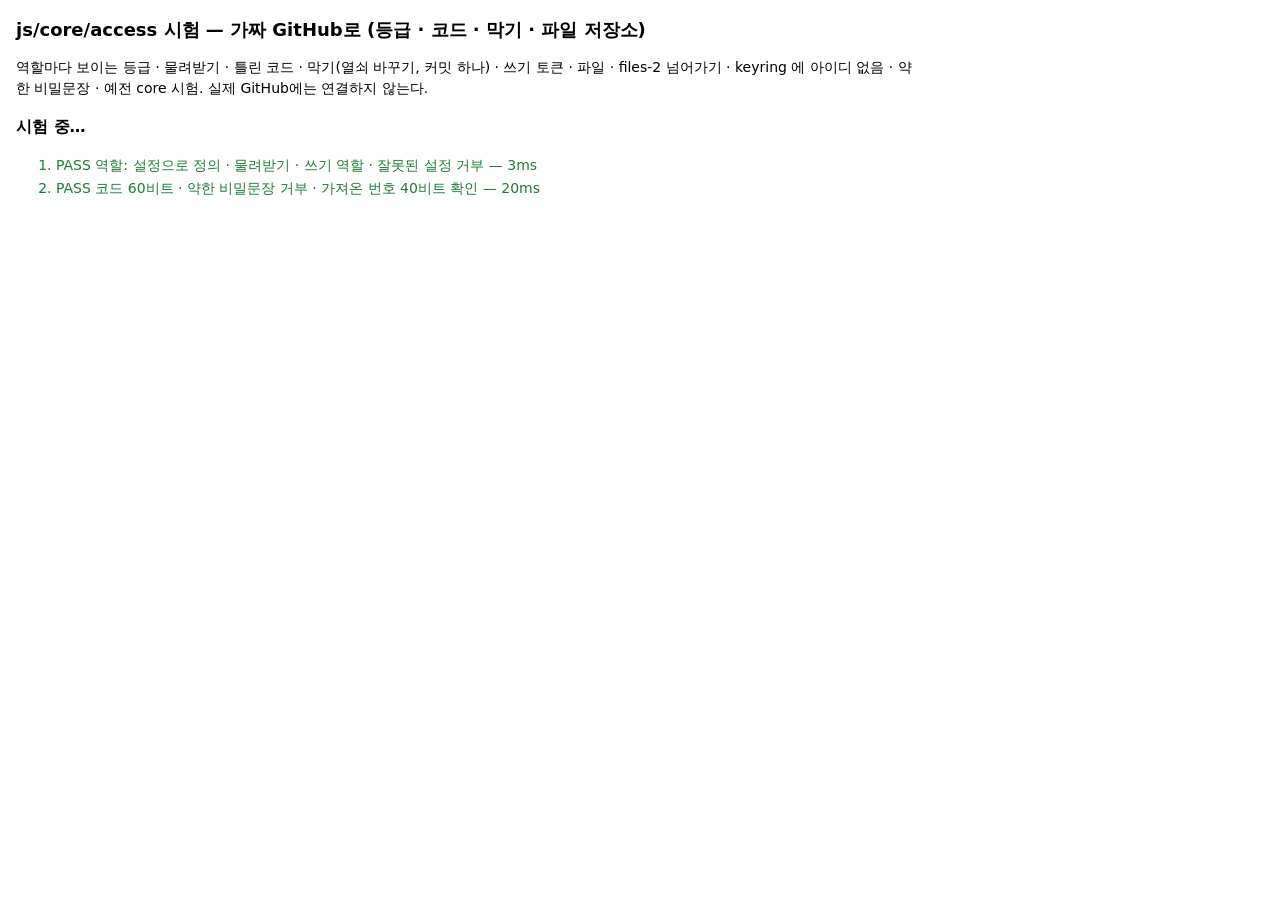
==== access-test.html @ 82d0f9c9 "OZ 보안 패치 사이트: 공개 기술공지 + 역할별 암호화(access.js) + 패치 확인 - 첫 화면은 공개 기술공지, 로그인 하나(아이디+코드)로 유지보수고객·컨설팅팀원·작성자" ====
<!doctype html>
<html lang="ko">
<head>
  <meta charset="utf-8">
  <meta name="viewport" content="width=device-width, initial-scale=1">
  <meta name="robots" content="noindex, nofollow">
  <title>access 시험</title>
  <style>
    :root { color-scheme: light dark; --ok: #1a7f37; --bad: #cf222e; }
    body { font: 14px/1.5 system-ui, sans-serif; margin: 16px; max-width: 900px; background: Canvas; color: CanvasText; }
    h1 { font-size: 18px; }
    li { margin: 2px 0; }
    .ok { color: var(--ok); }
    .bad { color: var(--bad); font-weight: 600; }
    pre { white-space: pre-wrap; font-size: 12px; opacity: .8; }
    #summary { font-size: 16px; font-weight: 700; }
    #ui { margin-top: 24px; }
    iframe { width: 100%; height: 160px; border: 1px solid #8884; }
  </style>
</head>
<body>
  <h1>js/core/access 시험 — 가짜 GitHub로 (등급 · 코드 · 막기 · 파일 저장소)</h1>
  <p>역할마다 보이는 등급 · 물려받기 · 틀린 코드 · 막기(열쇠 바꾸기, 커밋 하나) · 쓰기 토큰 · 파일 · files-2 넘어가기 · keyring 에 아이디 없음 · 약한 비밀문장 · 예전 core 시험. 실제 GitHub에는 연결하지 않는다.</p>
  <p id="summary">시험 중…</p>
  <ol id="out"></ol>
  <pre id="log"></pre>
  <div id="ui"></div>
<script type="module">
import * as C from './js/core/crypto.js';
import { createCore } from './js/core/core.js';
import { FakeGitHub } from './js/core/fake-backend.js';
import * as A from './js/core/access.js';
import * as UI from './js/core/access-ui.js';

const out = document.getElementById('out');
const results = [];
function report(name, ok, detail = '') {
  results.push({ name, ok, detail });
  const li = document.createElement('li');
  li.className = ok ? 'ok' : 'bad';
  li.textContent = `${ok ? 'PASS' : 'FAIL'} ${name}${detail ? ' — ' + detail : ''}`;
  out.append(li);
}
function assert(cond, msg) { if (!cond) throw new Error(msg); }
const eq = (a, b, msg) => assert(JSON.stringify(a) === JSON.stringify(b), `${msg}: ${JSON.stringify(a)} ≠ ${JSON.stringify(b)}`);
async function rejects(p, code, msg) {
  try { await (typeof p === 'function' ? p() : p); } catch (e) { assert(!code || e.code === code, `${msg}: 오류 코드 ${e.code} (기대 ${code}) ${e.message}`); return e; }
  throw new Error(`${msg}: 오류가 나야 하는데 안 났어요`);
}
async function test(name, fn) {
  const t0 = performance.now();
  try { await fn(); report(name, true, `${Math.round(performance.now() - t0)}ms`); }
  catch (e) { console.error(e); report(name, false, e.message || String(e)); }
}

// ---------- 가짜 GitHub: 비공개 데이터 저장소 + 공개 사이트 저장소 (+ 파일 저장소는 쓰기 토큰이 만든다) ----------
const RUN = Date.now().toString(36);
const dbs = [];
const gh = new FakeGitHub({ owner: 'jayangchild', tokens: ['core-tok', 'pub-tok', 'pub-tok-2'], creators: ['pub-tok', 'pub-tok-2'] });
const dataRepo = gh.repo('jayangchild-data', { isPublic: false });
const site = gh.repo('jayangchild.github.io', { isPublic: true });
site.files.set('index.html', { sha: 'sha0', bytes: C.utf8('<!doctype html>') });
site.addCommit('init', ['index.html']);

const ROLES = [
  { id: 'public' },
  { id: 'parent', inherits: ['public'] },
  { id: 'teacher', inherits: ['parent'] },
  { id: 'officer', inherits: ['teacher'], write: true, labels: ['부장', '부감', '총무', '회계', '서기'] },
  { id: 'admin', inherits: ['officer'], write: true },
];
const CFG = { site: 'jayangchild', title: '자양교회 유년부', owner: 'jayangchild', repo: 'jayangchild.github.io', siteUrl: 'https://jayangchild.github.io/', roles: ROLES, files: { limit: 40000 } };
const CORE_PW = 'jayang-yunyeon-2026';

function device(tag) {
  const kvName = `ax-test-${RUN}-${tag}`;
  dbs.push(kvName);
  return A.createAccess(CFG, { reader: gh.reader(CFG.repo), backendFor: (token, r) => gh.client(token, r.repo), kvName });
}
function coreDevice(tag) {
  const dbName = `ax-core-${RUN}-${tag}`;
  dbs.push(dbName);
  return createCore({ dbName, backend: token => dataRepo.client(token), autoSync: false, siteUrl: CFG.siteUrl, user: tag });
}
const siteText = p => (site.files.get(p) ? C.unutf8(site.files.get(p).bytes) : '');
const siteJSON = p => JSON.parse(siteText(p));
const titles = list => list.map(x => x.data?.title).filter(Boolean).sort();

let CA; let AX; let admin; let adminCode; let recoveryCode;
const P = {}; // 사람: { id, code, person }
const pub = {}; // 올린 항목 id

// ---------- 1. 역할 ----------
await test('역할: 설정으로 정의 · 물려받기 · 쓰기 역할 · 잘못된 설정 거부', async () => {
  const R = A.defineRoles(ROLES);
  eq(R.closure('parent'), ['public', 'parent'], '학부모');
  eq(R.closure('officer'), ['public', 'parent', 'teacher', 'officer'], '임원');
  eq(R.tiersOf('admin'), ['parent', 'teacher', 'officer', 'admin'], '관리자 열쇠');
  eq(R.tiersOf('public'), [], '공개는 열쇠 없음');
  eq([R.canWrite('teacher'), R.canWrite('officer'), R.canWrite('admin')], [false, true, true], '쓰기');
  eq([R.adminId, R.name('teacher'), R.display('officer', ['총무'])], ['admin', '선생님', '임원 (총무)'], '이름');
  const D = A.defineRoles([{ id: 'public' }, { id: 'a' }, { id: 'b' }, { id: 'c', inherits: ['a', 'b'] }, { id: 'admin', inherits: ['c'] }]);
  eq(D.closure('c'), ['public', 'a', 'b', 'c'], '여러 역할 물려받기');
  eq(D.lost('c', 'a'), ['b', 'c'], '역할을 낮추면 잃는 등급');
  await rejects(() => A.defineRoles([{ id: 'public' }, { id: 'a', inherits: ['b'] }, { id: 'b', inherits: ['a'] }, { id: 'admin' }]), 'bad-roles', '돌고 도는 역할');
  await rejects(() => A.defineRoles([{ id: 'public' }, { id: 'a', inherits: ['zz'] }, { id: 'admin' }]), 'bad-roles', '없는 역할');
  await rejects(() => A.defineRoles([{ id: 'a' }, { id: 'admin' }]), 'bad-roles', 'public 없음');
});

// ---------- 2. 코드 · 비밀문장 ----------
await test('코드 60비트 · 약한 비밀문장 거부 · 가져온 번호 40비트 확인', async () => {
  const codes = new Set();
  for (let i = 0; i < 500; i++) {
    const c = A.newAccessCode();
    assert(/^[A-HJ-NP-Z2-9]{4}-[A-HJ-NP-Z2-9]{4}-[A-HJ-NP-Z2-9]{4}$/.test(c), `코드 모양 ${c}`);
    codes.add(c);
  }
  eq(codes.size, 500, '겹치지 않음');
  assert(A.ACCESS_CODE_BITS >= 60, '60비트 이상');
  eq(A.normAccessCode(' k7qx m2pa-9trd '), 'K7QXM2PA9TRD', '코드 정리');
  for (const w of ['20150304', '2015-03-04', '1234567890', '010-1234-5678', 'aaaaaaaaaaaa', 'password12', 'abcdefghijk', '짧은비밀', 'qwer1234!!']) {
    await rejects(() => A.checkPassphrase(w), 'weak-passphrase', `약한 비밀문장 "${w}"`);
  }
  await rejects(() => A.checkPassphrase('kimcheolsu-2015', { identifier: 'kimcheolsu' }), 'weak-passphrase', '아이디가 들어간 것');
  assert(A.checkPassphrase('blue-river-sings-7'), '좋은 비밀문장');
  assert(A.checkPassphrase('우리 아이 웃음소리 2026'), '한글 비밀문장');
  assert(A.codeBits('123456') < A.MIN_CODE_BITS, '6자리 번호는 약함');
  assert(A.codeBits('48213958271049582') >= A.MIN_CODE_BITS, '17자리 번호는 충분');
  eq(await A.lookupId('s', '010-1111 2222'), await A.lookupId('s', '01011112222'), '아이디 정리 후 같은 자리');
});

// ---------- 3. 처음 설정 ----------
await test('설정: core 를 연 관리자가 setup → 관리자 코드 · 명단 복구 코드 · keyring · 등급 목록', async () => {
  CA = coreDevice('admin');
  await CA.setup('core-tok', CORE_PW);
  AX = device('admin');
  await rejects(() => AX.setup(coreDevice('locked'), { token: 'pub-tok', identifier: 'x' }), 'vault-locked', '닫힌 core');
  const r = await AX.setup(CA, { token: 'pub-tok', name: '이관리', identifier: 'yunyeon-admin' });
  admin = r.admin;
  adminCode = r.code;
  recoveryCode = r.recoveryCode;
  assert(/^[A-Z2-9-]{14}$/.test(adminCode), `관리자 코드 ${adminCode}`);
  eq([AX.me().role, AX.me().isAdmin, AX.me().canWrite], ['admin', true, true], '관리자로 들어와 있음');
  assert(site.files.has('keyring.json'), 'keyring.json');
  for (const t of ['parent', 'teacher', 'officer', 'admin']) eq(siteJSON(`access/${t}/index.json`).kv, 1, `${t} 목록 열쇠 판 1`);
  const vaultText = JSON.stringify([...CA.collection('accessPeople').list(), ...CA.collection('accessSys').list()]);
  assert(!vaultText.includes('이관리') && !vaultText.includes('yunyeon-admin') && !vaultText.includes('pub-tok'), '비공개 저장소 안에서도 명단은 관리자 열쇠로 한 번 더 잠김');
  await rejects(() => device('again').setup(CA, { token: 'pub-tok', identifier: 'x' }), 'already-setup', '두 번 설정 안 됨');
});

// ---------- 4. 사람 추가 · 등급마다 올리기 ----------
await test('사람 추가(코드 생성·안내문) · 등급마다 올리기 · 같은 아이디 거부', async () => {
  const add = async (key, o) => {
    const r = await admin.addPerson(o);
    P[key] = { id: r.person.id, code: r.code, ident: o.identifier, name: o.name };
    assert(r.invitation.includes(r.code) && r.invitation.includes(o.identifier) && r.invitation.includes('다른 사람에게 보내지'), '안내문');
    return r;
  };
  await add('p1', { name: '김학부모', identifier: '010-1111-2222', role: 'parent' });
  await add('p2', { name: '이학부모', identifier: 'lee-family-parent', role: 'parent' });
  await add('t1', { name: '박선생님', identifier: 'park-teacher-01', role: 'teacher' });
  const o1 = await add('o1', { name: '최총무님', identifier: 'choi-officer-01', role: 'officer', labels: ['총무'] });
  eq(o1.person.roleLabel, '임원 (총무)', '직분 표시');
  await add('o2', { name: '정서기님', identifier: 'jung-officer-02', role: 'officer', labels: ['서기'] });
  await rejects(() => admin.addPerson({ name: '또김', identifier: '01011112222', role: 'parent' }), 'duplicate', '같은 아이디');
  await rejects(() => admin.addPerson({ name: '약한번호', identifier: 'cust-1', role: 'parent', code: '123456' }), 'weak-code', '가져온 약한 번호');
  await rejects(() => admin.addPerson({ name: 'x', identifier: 'x1', role: 'officer', labels: ['목사'] }), 'bad-label', '없는 직분');
  eq((await admin.people()).length, 6, '명단 6명');
  pub.public = (await AX.publish({ tier: 'public', data: { title: '공개 소식' } })).id;
  pub.parent = (await AX.publish({ tier: 'parent', data: { title: '학부모 사진첩' } })).id;
  pub.teacher = (await AX.publish({ tier: 'teacher', data: { title: '선생님 명단' } })).id;
  pub.officer = (await AX.publish({ tier: 'officer', data: { title: '임원회의 자료' } })).id;
  pub.admin = (await AX.publish({ tier: 'admin', data: { title: '관리자 백업' } })).id;
  assert(siteText('access/public/index.json').includes('공개 소식'), '공개는 평문');
  for (const t of ['parent', 'teacher', 'officer', 'admin']) assert(!/사진첩|명단|임원회의|백업/.test(siteText(`access/${t}/index.json`)), `${t} 목록은 암호문`);
});

// ---------- 5. keyring ----------
await test('keyring.json 에 아이디·이름·역할·직분·토큰이 평문으로 없음', async () => {
  const ring = siteText('keyring.json');
  const words = [];
  for (const p of Object.values(P)) words.push(p.ident, A.normIdentifier(p.ident), p.name);
  words.push('yunyeon-admin', 'yunyeonadmin', '이관리', 'parent', 'teacher', 'officer', '총무', '서기', 'pub-tok', '"role"', '"name"');
  for (const w of words) assert(!ring.includes(w), `keyring 에 "${w}"`);
  const j = JSON.parse(ring);
  eq(Object.keys(j.slots).length, 6, '자리 6개');
  for (const [lid, s] of Object.entries(j.slots)) {
    assert(/^[0-9a-f]{64}$/.test(lid), '자리 이름은 해시');
    eq(Object.keys(s).sort(), ['at', 'b', 'i', 's', 't', 'w'], '자리 모양');
    eq(s.i, 600000, 'PBKDF2 60만 회');
  }
});

// ---------- 6. 역할마다 보이는 등급 ----------
const DEV = {};
await test('역할마다 정확히 자기 등급만 보임 (물려받기 포함)', async () => {
  const expect = {
    p1: { tiers: ['public', 'parent'], titles: ['공개 소식', '학부모 사진첩'] },
    t1: { tiers: ['public', 'parent', 'teacher'], titles: ['공개 소식', '선생님 명단', '학부모 사진첩'] },
    o1: { tiers: ['public', 'parent', 'teacher', 'officer'], titles: ['공개 소식', '선생님 명단', '임원회의 자료', '학부모 사진첩'] },
  };
  for (const [k, ex] of Object.entries(expect)) {
    DEV[k] = device(k);
    const r = await DEV[k].login(P[k].ident, P[k].code);
    eq(r.tiers, ex.tiers, `${k} 등급`);
    eq(Object.keys(r.bundle.keys), ex.tiers.filter(t => t !== 'public'), `${k} 꾸러미 열쇠`);
    eq(titles(await DEV[k].listAll()), ex.titles.slice().sort(), `${k} 보이는 글`);
    for (const t of ['parent', 'teacher', 'officer', 'admin'].filter(t => !ex.tiers.includes(t))) await rejects(() => DEV[k].list(t), 'no-access', `${k} 가 ${t}`);
  }
  eq(titles(await AX.listAll()), ['공개 소식', '관리자 백업', '선생님 명단', '임원회의 자료', '학부모 사진첩'], '관리자는 전부');
  const anon = device('anon');
  eq(titles(await anon.list('public')), ['공개 소식'], '로그인 없이 공개');
  await rejects(() => anon.list('parent'), 'locked', '로그인 없이 학부모');
  eq(DEV.p1.me().role, 'parent', '역할은 자리가 정함 (고르지 않음)');
});

await test('틀린 코드 · 없는 아이디 → 실패, 대소문자·띄어쓰기·- 는 상관없음', async () => {
  const d = device('wrong');
  await rejects(() => d.login(P.p1.ident, P.p2.code), 'bad-login', '남의 코드');
  await rejects(() => d.login(P.p1.ident, 'AAAA-BBBB-CCCC'), 'bad-login', '틀린 코드');
  await rejects(() => d.login('nobody-here', P.p1.code), 'bad-login', '없는 아이디');
  await rejects(() => d.login('', ''), 'bad-login', '빈칸');
  eq(d.me(), null, '들어가지 않음');
  const r = await d.login('010 1111 2222', P.p1.code.toLowerCase().replace(/-/g, ' '));
  eq(r.role, 'parent', '정리해서 맞음');
});

await test('쓰기 역할 꾸러미에만 토큰, 읽기 역할 꾸러미에는 절대 없음', async () => {
  eq([DEV.o1.me().bundle.token, DEV.o1.me().canWrite], ['pub-tok', true], '임원');
  eq(AX.me().bundle.token, 'pub-tok', '관리자');
  for (const k of ['p1', 't1']) {
    const b = DEV[k].me().bundle;
    assert(!('token' in b) && !JSON.stringify(b).includes('pub-tok') && !b.am && !b.vault, `${k} 꾸러미에 토큰·관리자 열쇠 없음`);
  }
  assert(!DEV.o1.me().bundle.am && !DEV.o1.me().bundle.vault, '임원 꾸러미에 관리자 열쇠·데이터 열쇠 없음');
  await rejects(() => DEV.p1.publish({ tier: 'parent', data: { title: 'x' } }), 'read-only', '학부모는 못 올림');
  await rejects(() => DEV.t1.unpublish(pub.parent, 'parent'), 'read-only', '선생님은 휴지통 못 씀');
});

await test('임원이 올리기 · 자기보다 높은 등급은 못 올림 · 휴지통/되살리기', async () => {
  const { id } = await DEV.o1.publish({ tier: 'teacher', data: { title: '달란트 표' } });
  pub.talent = id;
  assert(titles(await DEV.t1.list('teacher')).includes('달란트 표'), '선생님이 봄');
  assert(!titles(await DEV.p1.listAll()).includes('달란트 표'), '학부모는 못 봄');
  await rejects(() => DEV.o1.publish({ tier: 'admin', data: { title: 'x' } }), 'no-access', '임원이 관리자 등급');
  await DEV.o1.unpublish(id, 'teacher');
  assert(!titles(await DEV.t1.list('teacher')).includes('달란트 표'), '휴지통');
  eq(titles(await DEV.t1.list('teacher', { deleted: true })), ['달란트 표'], '휴지통에 있음');
  await DEV.o1.restore(id, 'teacher');
  assert(titles(await DEV.t1.list('teacher')).includes('달란트 표'), '되살림');
});

// ---------- 7. 파일 ----------
const rnd = n => { const u = new Uint8Array(n); for (let i = 0; i < n; i += 65536) crypto.getRandomValues(u.subarray(i, Math.min(n, i + 65536))); return u; };
const blobBytes = async b => new Uint8Array(await b.arrayBuffer());
const sameBytes = (a, b) => a.length === b.length && a.every((x, i) => x === b[i]);
let f1; let f1bytes; let f1sha;
await test('파일 왕복: 암호화해 공개 파일 저장소(-files-1)에, 다른 사람이 받아 풀기', async () => {
  f1bytes = rnd(30000);
  f1 = await DEV.o1.publishFile(new Blob([f1bytes], { type: 'application/octet-stream' }), { tier: 'parent', name: '수련회 사진.bin', data: { title: '수련회 사진' } });
  eq(f1.repo, 'jayangchild-files-1', '첫 파일 저장소');
  eq(gh.created, ['jayangchild-files-1'], '쓰기 토큰이 저장소를 만듦');
  const stored = gh.repo(f1.repo).files.get(f1.path);
  f1sha = stored.sha;
  eq(stored.bytes.length, 30000 + 28, '암호문 크기 (iv + tag)');
  assert(!sameBytes(stored.bytes.subarray(12, 76), f1bytes.subarray(0, 64)), '평문이 아님');
  const got = await DEV.p1.file(f1.id, 'parent');
  assert(sameBytes(await blobBytes(got), f1bytes), '학부모가 받은 내용이 같음');
  const it = (await DEV.t1.list('parent')).find(x => x.id === f1.id);
  eq([it.file.name, it.file.size, it.data.title], ['수련회 사진.bin', 30000, '수련회 사진'], '파일 정보는 암호화되어 있다가 풀림');
  assert(!siteText('access/parent/index.json').includes('수련회'), '목록에 파일 이름 평문 없음');
  // 공개 파일
  const pf = await AX.publishFile(new Blob([C.utf8('공개 안내문')], { type: 'text/plain' }), { tier: 'public', name: '안내.txt' });
  const anon = device('anon2');
  eq(C.unutf8(await blobBytes(await anon.file(pf.id, 'public'))), '공개 안내문', '공개 파일은 로그인 없이');
});

await test('파일 저장소가 한도를 넘으면 -files-2 를 만들어 이어서 올림', async () => {
  const b2 = rnd(30000);
  const f2 = await DEV.o1.publishFile(new Blob([b2]), { tier: 'teacher', name: '두번째.bin' });
  eq(f2.repo, 'jayangchild-files-2', '두 번째 저장소');
  eq(gh.created, ['jayangchild-files-1', 'jayangchild-files-2'], '만든 저장소');
  const man = siteJSON('access/files.json');
  eq(man.repos.map(r => r.name), ['jayangchild-files-1', 'jayangchild-files-2'], '파일 저장소 목록');
  assert(man.repos[0].bytes > 30000 && man.repos[1].bytes === 30028, `쓴 크기 ${JSON.stringify(man.repos)}`);
  assert(sameBytes(await blobBytes(await DEV.t1.file(f2.id, 'teacher')), b2), '두 번째 저장소 파일도 받음');
  assert(sameBytes(await blobBytes(await DEV.t1.file(f1.id, 'parent')), f1bytes), '첫 저장소 파일도 그대로');
});

// ---------- 8. 막기 ----------
await test('막기: 커밋 하나 · 막힌 사람의 예전 꾸러미로 새 글을 못 풂 · 남은 사람은 그대로 로그인', async () => {
  const p2 = device('p2');
  await p2.login(P.p2.ident, P.p2.code);
  const oldKey = p2.me().bundle.keys.parent;
  eq(oldKey.kv, 1, '막기 전 열쇠 판 1');
  const p2lid = p2.me().bundle.session.lid;
  const before = site.commitLog.length;
  const r = await admin.revoke(P.p2.id);
  eq(site.commitLog.length, before + 1, '공개 저장소 커밋 하나');
  const c = site.commitLog.at(-1);
  assert(c.paths.includes('keyring.json') && c.paths.includes('access/parent/index.json'), `한 커밋에 keyring + 목록: ${c.paths}`);
  eq([r.rotated, r.tokenExposed], [['parent'], false], '바뀐 등급');
  assert(!siteJSON('keyring.json').slots[p2lid], '자리 지워짐');
  eq((await admin.people()).find(p => p.id === P.p2.id).status, 'revoked', '명단에는 "막음"으로 남음');
  // 새 글
  const nid = (await AX.publish({ tier: 'parent', data: { title: '막은 뒤 새 소식' } })).id;
  const idx = siteJSON('access/parent/index.json');
  eq([idx.kv, idx.items[nid].kv, idx.items[pub.parent].kv], [2, 2, 2], '목록·새 글·예전 글 모두 새 열쇠(판 2)로');
  const K = await C.importDEK(C.unb64(oldKey.k));
  await rejects(() => C.decryptText(K, idx.items[nid].k, `item:parent:${nid}`), undefined, '예전 열쇠로 새 글의 항목 열쇠를 못 풂');
  await rejects(() => p2.list('parent'), 'revoked', '막힌 사람 기기: 새 꾸러미를 못 받음');
  eq(p2.me(), null, '막힌 기기는 로그아웃됨');
  await rejects(() => device('p2b').login(P.p2.ident, P.p2.code), 'bad-login', '예전 코드로 로그인 안 됨');
  // 남은 사람: 예전 코드로 새 기기에서 로그인 + 새 글 · 예전 파일
  for (const k of ['p1', 't1', 'o1']) {
    const d = device(`${k}-after`);
    await d.login(P[k].ident, P[k].code);
    eq(d.me().bundle.keys.parent.kv, 2, `${k} 새 열쇠`);
    assert(titles(await d.list('parent')).includes('막은 뒤 새 소식'), `${k} 새 글 봄`);
  }
  // 이미 들어와 있던 기기(예전 꾸러미)는 저절로 새 꾸러미를 받음
  assert(titles(await DEV.p1.list('parent')).includes('막은 뒤 새 소식'), '열려 있던 학부모 기기도 새 글 봄');
  assert(sameBytes(await blobBytes(await DEV.p1.file(f1.id, 'parent')), f1bytes), '예전 파일도 열림');
  eq(gh.repo(f1.repo).files.get(f1.path).sha, f1sha, '파일 암호문은 다시 올리지 않음 (항목 열쇠만 다시 감쌈)');
  // 예전 꾸러미를 가진 임원 기기가 올려도 예전 열쇠로 감싸지 않음
  const { id: oid } = await DEV.o1.publish({ tier: 'parent', data: { title: '임원이 올린 새 글' } });
  eq(siteJSON('access/parent/index.json').items[oid].kv, 2, '임원 기기가 새 꾸러미를 받아 새 열쇠로 올림');
});

await test('쓰기 역할을 막으면 토큰이 노출됐다고 알림 → 토큰 바꾸기 → 남은 쓰기 역할은 새 토큰', async () => {
  const r = await admin.revoke(P.o2.id);
  eq([r.tokenExposed, r.rotated], [true, ['parent', 'teacher', 'officer']], '토큰 노출 · 바뀐 등급');
  await admin.setToken('pub-tok-2');
  gh.tokens.delete('pub-tok'); // 예전 토큰을 GitHub 에서 지움
  await DEV.o1.refresh();
  eq(DEV.o1.me().bundle.token, 'pub-tok-2', '임원 꾸러미에 새 토큰');
  await DEV.o1.publish({ tier: 'officer', data: { title: '새 토큰으로 올림' } });
  assert(titles(await AX.list('officer')).includes('새 토큰으로 올림'), '관리자도 새 토큰 (자기 꾸러미가 바뀜)');
});

await test('코드 새로 발급 · 역할 바꾸기 (낮추면 그 등급 열쇠도 바꿈)', async () => {
  const before = site.commitLog.length;
  const r = await admin.resetCode(P.p1.id);
  eq(site.commitLog.length, before + 1, '커밋 하나');
  await rejects(() => device('p1x').login(P.p1.ident, P.p1.code), 'bad-login', '예전 코드');
  P.p1.code = r.code;
  eq((await device('p1y').login(P.p1.ident, r.code)).role, 'parent', '새 코드');
  await rejects(() => DEV.p1.refresh(), 'revoked', '예전 코드로 열린 기기는 새 코드로 다시 로그인해야 함');
  const c = await admin.changeRole(P.t1.id, 'parent');
  eq(c.rotated, ['teacher'], '선생님 열쇠 바뀜');
  await rejects(() => DEV.t1.list('teacher'), 'no-access', '열려 있던 기기도 선생님 글 못 봄');
  const d = device('t1-parent');
  eq((await d.login(P.t1.ident, P.t1.code)).tiers, ['public', 'parent'], '같은 코드, 낮아진 등급');
  await admin.changeRole(P.t1.id, 'teacher');
  eq((await device('t1-back').login(P.t1.ident, P.t1.code)).tiers, ['public', 'parent', 'teacher'], '다시 올림');
});

// ---------- 9. 비밀문장 ----------
await test('내 코드를 비밀문장으로: 약한 것 거부 · 쓰기 역할은 바로 · 읽기 역할은 관리자 요청 · 관리자 작업 뒤에도 유지', async () => {
  await rejects(() => DEV.o1.changeSecret(P.o1.code, '20150304'), 'weak-passphrase', '생일');
  await rejects(() => DEV.o1.changeSecret(P.o1.code, '1234'), 'weak-passphrase', 'PIN');
  await rejects(() => DEV.o1.changeSecret('WRNG-CODE-XXXX', 'blue-river-sings-7'), 'bad-login', '지금 코드가 틀림');
  eq(await DEV.o1.changeSecret(P.o1.code, 'blue-river-sings-7'), { done: true }, '임원은 바로');
  await rejects(() => device('o1x').login(P.o1.ident, P.o1.code), 'bad-login', '예전 코드');
  eq((await device('o1y').login(P.o1.ident, 'blue-river-sings-7')).role, 'officer', '비밀문장으로');
  const p1 = device('p1-pass');
  await p1.login(P.p1.ident, P.p1.code);
  const { request } = await p1.changeSecret(P.p1.code, '우리 아이 웃음소리 2026');
  assert(/^ACX1\./.test(request) && !request.includes('웃음'), '요청 글자에 비밀문장 없음');
  const bad = request.slice(0, 40) + (request[40] === 'A' ? 'B' : 'A') + request.slice(41);
  await rejects(() => admin.applySecretChange(bad), 'bad-request', '고친 요청');
  await admin.applySecretChange(request);
  eq((await device('p1-pass2').login(P.p1.ident, '우리 아이 웃음소리 2026')).role, 'parent', '학부모 비밀문장');
  eq((await admin.people()).find(p => p.id === P.p1.id).secret, 'passphrase', '명단 표시');
  await admin.addPerson({ name: '새선생님', identifier: 'new-teacher-03', role: 'teacher' }); // 관리자 작업 (keyring 다시 씀)
  eq((await device('o1z').login(P.o1.ident, 'blue-river-sings-7')).role, 'officer', '관리자 작업 뒤에도 비밀문장 유지');
});

// ---------- 10. 관리자: 같은 로그인으로 데이터 저장소 열기 · 복구 ----------
await test('관리자: 새 기기에서 아이디+코드 하나로 로그인 → 데이터 저장소(core)까지 열림', async () => {
  await CA.sync();
  const core2 = coreDevice('admin2');
  const ax2 = device('admin2');
  const r = await ax2.login('yunyeon-admin', adminCode);
  eq([r.role, r.isAdmin], ['admin', true], '관리자');
  await rejects(() => DEV.o1.openAdmin(core2), 'not-admin', '임원은 관리자 아님');
  const a2 = await ax2.openAdmin(core2);
  eq(core2.status().open, true, 'core 열림 (사이트 비밀번호 없이)');
  assert((await a2.people()).some(p => p.name === '최총무님'), '명단 보임');
});

await test('관리자 코드를 잃었을 때: 명단 복구 코드 → 새 코드', async () => {
  const ax3 = device('admin3');
  await rejects(() => ax3.recoverAdmin(CA, 'AAAA-BBBB-CCCC-DDDD-EEEE-FFFF'), 'bad-code', '틀린 복구 코드');
  const a3 = await ax3.recoverAdmin(CA, recoveryCode);
  const me = (await a3.people()).find(p => p.role === 'admin');
  const r = await a3.resetCode(me.id);
  await rejects(() => device('admin4').login('yunyeon-admin', adminCode), 'bad-login', '예전 관리자 코드');
  adminCode = r.code;
  eq((await device('admin5').login('yunyeon-admin', r.code)).role, 'admin', '새 관리자 코드');
});

await test('끝까지 keyring·목록에 평문 없음', async () => {
  const all = [...site.files.entries()].filter(([p]) => p !== 'access/public/index.json').map(([, f]) => C.unutf8(f.bytes)).join('\n');
  for (const w of ['김학부모', '이학부모', '박선생님', '최총무님', '010-1111-2222', 'choi-officer-01', '학부모 사진첩', '임원회의', 'pub-tok', 'blue-river', '웃음소리']) assert(!all.includes(w), `공개 저장소에 "${w}"`);
  for (const [name, r] of gh.repos) if (name.includes('-files-')) for (const [, f] of r.files) assert(!C.unutf8(f.bytes).includes('수련회'), '파일 저장소 평문 없음');
});

// ---------- 11. UI 키트 ----------
await test('UI: 로그인 카드(아이디+코드, 역할 고르기 없음) · 안내문 · 막기 확인 글 · 사람 명단', async () => {
  const ui = document.getElementById('ui');
  const d = device('ui');
  let got;
  const done = new Promise(res => { got = res; });
  const card = UI.loginCard({ access: d, onLogin: got });
  ui.append(card);
  assert(!card.querySelector('select') && card.querySelectorAll('input:not([type=checkbox])').length === 2, '입력은 아이디·코드 둘뿐');
  card.querySelector('[name=identifier]').value = P.t1.ident;
  card.querySelector('[name=code]').value = 'WRNG-WRNG-WRNG';
  card.requestSubmit();
  await new Promise(r => setTimeout(r, 1500));
  assert(card.querySelector('.ax-err').textContent.includes('맞지 않아요'), '틀리면 한국어 안내');
  card.querySelector('[name=code]').value = P.t1.code;
  card.requestSubmit();
  const res = await Promise.race([done, new Promise((_, rej) => setTimeout(() => rej(new Error('로그인 안 됨')), 10000))]);
  eq([res.role, res.roleName], ['teacher', '선생님'], '로그인 결과 { role, labels, bundle }');
  assert(Array.isArray(res.labels) && res.bundle, 'labels · bundle');
  const msg = UI.revokeMessage({ name: '이학부모', canWrite: false });
  assert(msg.includes('앞으로 올리는 새 내용은') && msg.includes('이미 내려받') && msg.includes('남아 있을 수 있어요') && msg.includes('남은 분들은'), '막기 글이 쉬운 말로');
  assert(UI.revokeMessage({ name: '정서기님', canWrite: true }).includes('토큰'), '쓰기 역할은 토큰 안내');
  const inv = UI.invitationCard({ title: '자양교회 유년부', siteUrl: CFG.siteUrl, name: '김학부모', identifier: '010-1111-2222', code: 'K7QX-M2PA-9TRD', roleLabel: '학부모' });
  ui.append(inv);
  assert(inv.querySelector('textarea').value.includes('K7QX-M2PA-9TRD') && [...inv.querySelectorAll('button')].map(b => b.textContent).join() === '안내문 복사,카드 인쇄', '안내문 · 복사 · 인쇄');
  const p = UI.confirmRevoke({ name: '이학부모' });
  const dlg = document.querySelector('dialog.ax-dialog');
  assert(dlg?.open && dlg.textContent.includes('이미 내려받'), '막기 확인 창');
  [...dlg.querySelectorAll('button')].find(b => b.textContent === '취소').click();
  eq(await p, false, '취소');
  const table = UI.peopleTable({ admin, access: AX });
  ui.append(table);
  await table.ready;
  const rows = table.querySelectorAll('tbody tr');
  eq(rows.length, (await admin.people()).length, '명단 줄 수');
  assert(table.textContent.includes('임원') && table.textContent.includes('막음') && table.textContent.includes('마지막 접속'), '역할 · 막음 · 접속 기록 없음 안내');
  assert([...table.querySelectorAll('option')].some(o => o.textContent === '임원 · 총무'), '직분 고르기');
});

// ---------- 12. 예전 core 시험 ----------
await test('예전 core 시험(core-test.html) 모두 통과', async () => {
  const fr = document.createElement('iframe');
  fr.src = 'core-test.html';
  document.body.append(fr);
  const t0 = Date.now();
  let s = '';
  while (Date.now() - t0 < 180000) {
    await new Promise(r => setTimeout(r, 300));
    s = fr.contentDocument?.body?.dataset?.done || '';
    if (s) break;
  }
  assert(/^PASS (\d+)\/\1$/.test(s), `core 시험: ${s || '시간 초과'}`);
  report.core = s;
  results.coreSummary = s;
  document.getElementById('log').textContent += `core-test: ${s}\n`;
});

// ---------- 끝 ----------
await AX.logout();
for (const n of dbs) indexedDB.deleteDatabase(n);
const fails = results.filter(r => !r.ok);
const summary = `${fails.length ? 'FAIL' : 'PASS'} ${results.length - fails.length}/${results.length}`;
document.getElementById('summary').textContent = summary;
document.getElementById('summary').className = fails.length ? 'bad' : 'ok';
document.title = `access 시험 ${summary}`;
document.body.dataset.done = summary;
document.getElementById('log').textContent += `공개 저장소 커밋 ${site.commitLog.length}개, 파일 ${site.files.size}개\n` + [...site.files.keys()].join('\n');
if (new URLSearchParams(location.search).has('report')) {
  fetch('/__report', { method: 'POST', body: JSON.stringify({ summary, results }) }).catch(() => {});
}
</script>
</body>
</html>
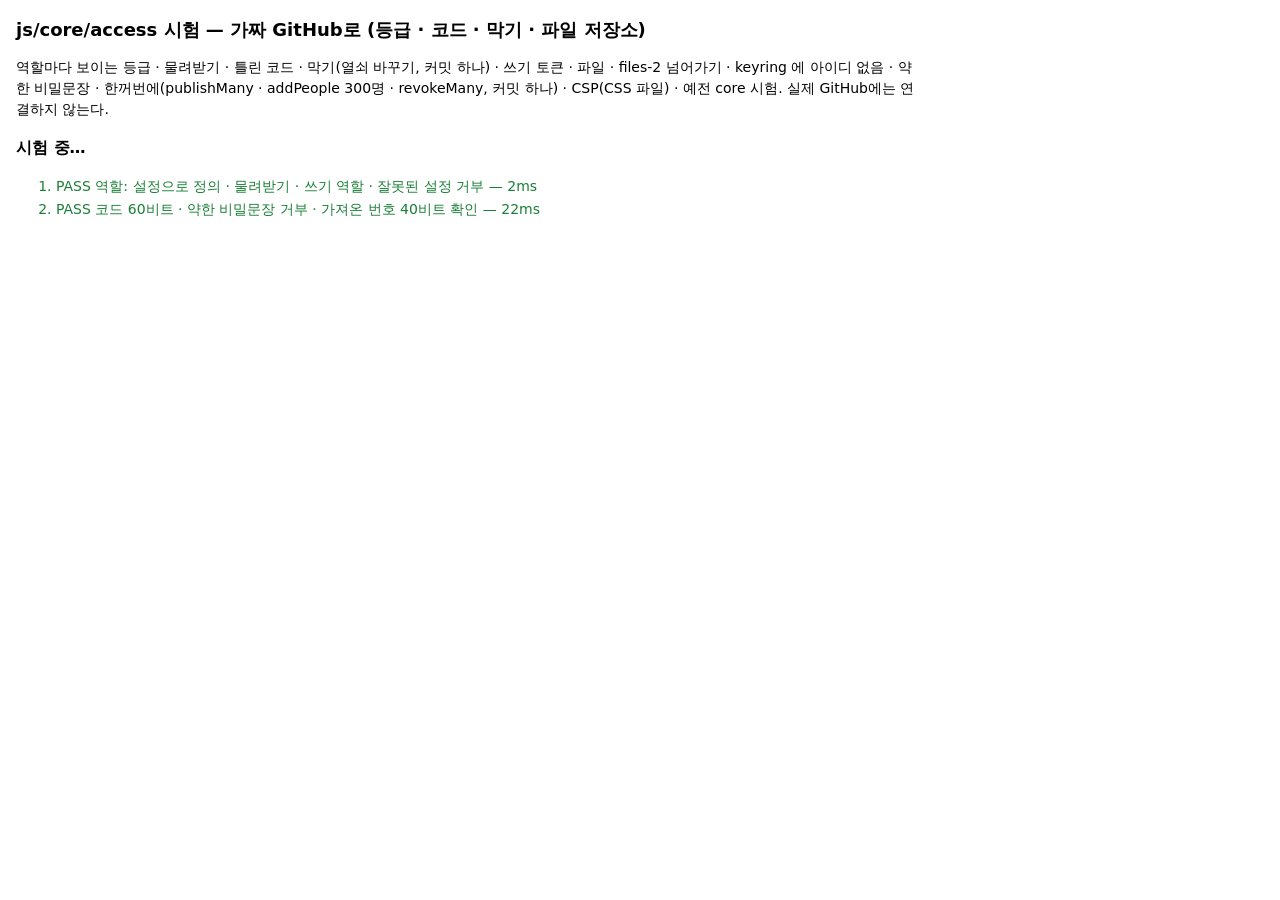
==== commit fc5cd003: "공유 access 모듈 갱신: 고객 CSV 는 addPeople, 게시는 publishMany (각각 커밋 하나) - js/core/access.js · access-ui.js ·" ====
--- a/access-test.html
+++ b/access-test.html
@@ -20,7 +20,7 @@
 </head>
 <body>
   <h1>js/core/access 시험 — 가짜 GitHub로 (등급 · 코드 · 막기 · 파일 저장소)</h1>
-  <p>역할마다 보이는 등급 · 물려받기 · 틀린 코드 · 막기(열쇠 바꾸기, 커밋 하나) · 쓰기 토큰 · 파일 · files-2 넘어가기 · keyring 에 아이디 없음 · 약한 비밀문장 · 예전 core 시험. 실제 GitHub에는 연결하지 않는다.</p>
+  <p>역할마다 보이는 등급 · 물려받기 · 틀린 코드 · 막기(열쇠 바꾸기, 커밋 하나) · 쓰기 토큰 · 파일 · files-2 넘어가기 · keyring 에 아이디 없음 · 약한 비밀문장 · 한꺼번에(publishMany · addPeople 300명 · revokeMany, 커밋 하나) · CSP(CSS 파일) · 예전 core 시험. 실제 GitHub에는 연결하지 않는다.</p>
   <p id="summary">시험 중…</p>
   <ol id="out"></ol>
   <pre id="log"></pre>
@@ -376,6 +376,145 @@
   eq((await device('o1z').login(P.o1.ident, 'blue-river-sings-7')).role, 'officer', '관리자 작업 뒤에도 비밀문장 유지');
 });
 
+// ---------- 9b. 한꺼번에: publishMany · addPeople · revokeMany ----------
+await test('publishMany: 여러 등급에 여러 글 + 휴지통 → 커밋 하나 · 409 면 다시 읽고 합쳐서 · 읽기 역할·높은 등급 거부', async () => {
+  DEV.p1b = device('p1-bulk');
+  await DEV.p1b.login(P.p1.ident, '우리 아이 웃음소리 2026');
+  DEV.t1b = device('t1-bulk0');
+  await DEV.t1b.login(P.t1.ident, P.t1.code);
+  const before = site.commitLog.length;
+  const items = [
+    ...[1, 2, 3].map(i => ({ tier: 'public', data: { title: `묶음 공개 ${i}` } })),
+    ...[1, 2, 3, 4, 5].map(i => ({ tier: 'parent', data: { title: `묶음 학부모 ${i}` } })),
+    ...[1, 2, 3, 4].map(i => ({ tier: 'teacher', id: `bulk-t${i}`, data: { title: `묶음 선생님 ${i}` } })),
+    { tier: 'teacher', id: pub.talent, trash: true },
+    { tier: 'teacher', id: 'no-such-item', trash: true },
+  ];
+  const r = await AX.publishMany(items);
+  eq(site.commitLog.length, before + 1, '공개 저장소 커밋 하나');
+  eq(site.commitLog.at(-1).paths.slice().sort(), ['access/parent/index.json', 'access/public/index.json', 'access/teacher/index.json'], '등급마다 목록 파일 하나');
+  eq(r.length, items.length, '결과 수');
+  eq(r.slice(8, 12).map(x => x.id), ['bulk-t1', 'bulk-t2', 'bulk-t3', 'bulk-t4'], '정한 id 그대로');
+  eq(r.slice(-2).map(x => [x.trash, x.done]), [[true, true], [true, false]], '휴지통 · 없는 것은 done:false');
+  eq(titles(await DEV.p1b.list('parent')).filter(t => t.startsWith('묶음')), [1, 2, 3, 4, 5].map(i => `묶음 학부모 ${i}`), '학부모가 봄');
+  const tt = titles(await DEV.t1b.list('teacher'));
+  assert(tt.includes('묶음 선생님 4') && !tt.includes('달란트 표'), '선생님 글 · 휴지통으로 간 것은 빠짐');
+  assert(!titles(await DEV.p1b.listAll()).some(t => t.startsWith('묶음 선생님')), '학부모는 선생님 글 못 봄');
+  // 고치기 + 되살리기 + 동시에 누가 먼저 올림(409) → 다시 읽고 합침
+  const c0 = site.conflicts;
+  site.beforeCommit = async () => { await DEV.o1.publish({ tier: 'teacher', data: { title: '그사이 임원 글' } }); };
+  await AX.publishMany([{ tier: 'teacher', id: 'bulk-t1', data: { title: '묶음 선생님 1 고침' } }, { tier: 'teacher', id: pub.talent, restore: true }]);
+  assert(site.conflicts > c0, '409 가 났음');
+  const t2 = titles(await DEV.t1b.list('teacher'));
+  assert(t2.includes('그사이 임원 글') && t2.includes('묶음 선생님 1 고침') && t2.includes('달란트 표') && !t2.includes('묶음 선생님 1'), `다른 사람 글을 덮어쓰지 않고 합침: ${t2}`);
+  await rejects(() => DEV.p1b.publishMany([{ tier: 'parent', data: {} }]), 'read-only', '학부모는 못 올림');
+  await rejects(() => DEV.o1.publishMany([{ tier: 'parent', data: {} }, { tier: 'admin', data: {} }]), 'no-access', '임원이 관리자 등급');
+  await rejects(() => AX.publishMany([{ tier: 'parent', id: 'x1', data: {} }, { tier: 'parent', id: 'x1', data: {} }]), 'bad-id', '같은 항목 두 번');
+  await rejects(() => AX.publishMany([{ tier: 'parent', id: f1.id, data: {} }]), 'bad-id', '파일 항목');
+  eq(await AX.publishMany([]), [], '빈 목록은 아무것도 안 함');
+});
+
+await test('addPeople: 여러 줄 → 커밋 하나, 잘못된 줄은 error 로 돌려주고 나머지는 넣음 · atomic · revokeMany', async () => {
+  const n0 = (await admin.people()).length;
+  const before = site.commitLog.length;
+  const rows = [
+    { name: '묶음학부모', identifier: 'bulk-parent-01', role: 'parent' },
+    { name: '또김', identifier: '010 1111 2222', role: 'parent' }, // 이미 있는 아이디
+    { name: '약한번호', identifier: 'cust-weak', role: 'parent', code: '123456' }, // 40비트 미만
+    { name: '묶음선생님', identifier: 'bulk-teacher-01', role: 'teacher', code: 'Q8ZK-T4NW-77PA-XM3R' }, // 가져온 번호
+    { name: '겹침', identifier: 'BULK-PARENT-01', role: 'parent' }, // 같은 묶음 안에서 겹침
+    { name: '없는역할', identifier: 'bulk-x', role: 'nobody' },
+  ];
+  const r = await admin.addPeople(rows);
+  eq(site.commitLog.length, before + 1, '공개 저장소 커밋 하나');
+  eq(r.map(x => x.error?.code || 'ok'), ['ok', 'duplicate', 'weak-code', 'ok', 'duplicate', 'bad-role'], '줄마다 결과');
+  eq((await admin.people()).length, n0 + 2, '두 명만 들어감');
+  assert(r[0].invitation.includes(r[0].code) && /^[A-Z2-9]{4}-[A-Z2-9]{4}-[A-Z2-9]{4}$/.test(r[0].code), '자동 코드 + 안내문');
+  eq([r[3].code, r[3].weak, r[3].person.roleLabel], ['Q8ZK-T4NW-77PA-XM3R', false, '선생님'], '가져온 번호');
+  eq((await device('bulk-p').login('bulk-parent-01', r[0].code)).role, 'parent', '새 학부모 로그인');
+  eq((await device('bulk-t').login('bulk-teacher-01', 'q8zk t4nw 77pa xm3r')).tiers, ['public', 'parent', 'teacher'], '새 선생님 로그인');
+  // atomic: 하나라도 틀리면 아무것도 넣지 않음
+  const c1 = site.commitLog.length;
+  await rejects(() => admin.addPeople([{ name: '좋음', identifier: 'bulk-ok-2', role: 'parent' }, rows[2]], { atomic: true }), 'weak-code', 'atomic');
+  eq([site.commitLog.length, (await admin.people()).length], [c1, n0 + 2], 'atomic 은 아무것도 안 넣음');
+  // revokeMany: 두 사람을 한 번에 막기 → 열쇠는 등급마다 한 번, 커밋 하나
+  const kv0 = siteJSON('access/parent/index.json').kv;
+  const c2 = site.commitLog.length;
+  const v = await admin.revokeMany([r[0].person.id, r[3].person.id]);
+  eq(site.commitLog.length, c2 + 1, '막기 커밋 하나');
+  eq([v.rotated, v.tokenExposed, v.people.map(p => p.status)], [['parent', 'teacher'], false, ['revoked', 'revoked']], '바뀐 등급 · 상태');
+  eq(siteJSON('access/parent/index.json').kv, kv0 + 1, '학부모 열쇠 판은 한 번만 올라감');
+  await rejects(() => device('bulk-p2').login('bulk-parent-01', r[0].code), 'bad-login', '막힌 학부모');
+  eq((await device('t1-bulk').login(P.t1.ident, P.t1.code)).role, 'teacher', '남은 선생님은 그대로');
+  assert(titles(await DEV.p1b.list('parent')).includes('묶음 학부모 1'), '열려 있던 학부모 기기도 새 열쇠로 봄');
+  eq((await admin.revokeMany([r[0].person.id])).rotated, [], '이미 막은 사람은 그대로 (열쇠 안 바꿈)');
+  await rejects(() => admin.revokeMany(['nobody']), 'not-found', '없는 사람');
+});
+
+await test('큰 묶음: 300명 addPeople · 300개 publishMany · 100명 revokeMany → 각각 공개 저장소 커밋 하나, API 요청 수는 사람 수와 상관없음', async () => {
+  // 따로 만든 사이트 (PBKDF2 를 줄여서 빨리). 진짜 GitHubBackend 의 요청 수로 센다: commit = 커밋 읽기 1 + 파일마다 blob 1 + tree·commit·ref 3
+  const g2 = new FakeGitHub({ owner: 'bulk', tokens: ['core2', 'pub2'], creators: ['pub2'] });
+  const data2 = g2.repo('bulk-data', { isPublic: false });
+  const site2 = g2.repo('bulk.github.io', { isPublic: true });
+  site2.files.set('index.html', { sha: 'sha0', bytes: C.utf8('<!doctype html>') });
+  site2.addCommit('init', ['index.html']);
+  let calls = 0;
+  const COST = { head: () => 1, get: () => 1, put: () => 1, commit: files => 4 + files.length, createRepo: () => 2, check: () => 1, tree: () => 1 };
+  const counted = c => new Proxy(c, { get: (t, k) => (typeof t[k] === 'function' && COST[k] ? (...a) => { calls += COST[k](...a); return t[k](...a); } : t[k]) });
+  const CFG2 = { ...CFG, site: 'bulk', owner: 'bulk', repo: 'bulk.github.io', siteUrl: 'https://bulk.github.io/', iter: 2000 };
+  const mk = tag => { const kvName = `ax-test-${RUN}-${tag}`; dbs.push(kvName); return A.createAccess(CFG2, { reader: g2.reader(CFG2.repo), backendFor: (token, r) => counted(g2.client(token, r.repo)), kvName }); };
+  const coreName = `ax-core-${RUN}-bulk`;
+  dbs.push(coreName);
+  const core2 = createCore({ dbName: coreName, backend: token => data2.client(token), autoSync: false, siteUrl: CFG2.siteUrl, user: 'bulk' });
+  await core2.setup('core2', CORE_PW);
+  const ax = mk('bulk-admin');
+  const { admin: ad } = await ax.setup(core2, { token: 'pub2', name: '묶음관리', identifier: 'bulk-admin' });
+  await core2.sync();
+  const N = 300;
+  const rows = Array.from({ length: N }, (_, i) => ({ name: `고객${i + 1}`, identifier: `CUST-${String(i + 1).padStart(5, '0')}`, role: i % 3 ? 'parent' : 'teacher', code: `48213958271${String(i).padStart(6, '0')}` }));
+  rows.push({ name: '겹침', identifier: 'cust-00001', role: 'parent' });
+  const c0 = site2.commitLog.length;
+  const d0 = data2.commitLog.length;
+  calls = 0;
+  let prog = 0;
+  const t0 = performance.now();
+  const r = await ad.addPeople(rows, { onProgress: d => { prog = d; } });
+  const ms = Math.round(performance.now() - t0);
+  const siteCalls = calls;
+  eq(site2.commitLog.length, c0 + 1, `${N}명 → 공개 저장소 커밋 하나`);
+  eq([r.filter(x => x.person).length, r.at(-1).error?.code, prog], [N, 'duplicate', N], '300명 들어감, 겹친 줄은 error, 진행 표시');
+  eq(Object.keys(JSON.parse(C.unutf8(site2.files.get('keyring.json').bytes)).slots).length, N + 1, 'keyring 자리 301개');
+  assert(siteCalls <= 20, `공개 저장소 API 요청 ${siteCalls}번 (사람 수와 상관없이 20번 이하)`);
+  const log0 = data2.log.length;
+  await core2.sync();
+  const dataCommits = data2.commitLog.length - d0;
+  const dataCalls = data2.log.length - log0;
+  assert(dataCommits >= 1 && dataCommits <= 17, `데이터 저장소 커밋 ${dataCommits}개 (조각 16개 + state 이하)`);
+  for (const i of [0, 149, 299]) eq((await mk(`bulk-${i}`).login(rows[i].identifier, rows[i].code)).role, rows[i].role, `${i + 1}번째 로그인`);
+  // 300개 글을 두 등급에 → 커밋 하나
+  const c1 = site2.commitLog.length;
+  calls = 0;
+  const items = Array.from({ length: N }, (_, i) => ({ tier: i % 2 ? 'parent' : 'teacher', id: `seed-${i}`, data: { title: `가져온 글 ${i}` } }));
+  await ax.publishMany(items);
+  const pubCalls = calls;
+  eq(site2.commitLog.length, c1 + 1, `${N}개 글 → 커밋 하나`);
+  assert(pubCalls <= 12, `publishMany API 요청 ${pubCalls}번`);
+  const reader = mk('bulk-reader');
+  await reader.login(rows[0].identifier, rows[0].code); // 선생님
+  eq((await reader.list('parent')).length + (await reader.list('teacher')).length, N, '300개 모두 열림');
+  // 100명 막기 → 커밋 하나
+  const c2 = site2.commitLog.length;
+  calls = 0;
+  const v = await ad.revokeMany(r.slice(0, 100).map(x => x.person.id));
+  eq(site2.commitLog.length, c2 + 1, '100명 막기 → 커밋 하나');
+  eq(v.rotated, ['parent', 'teacher'], '등급마다 한 번만 바꿈');
+  eq(JSON.parse(C.unutf8(site2.files.get('access/parent/index.json').bytes)).kv, 2, '열쇠 판 2 (100번 바뀌지 않음)');
+  await rejects(() => mk('bulk-gone').login(rows[5].identifier, rows[5].code), 'bad-login', '막힌 고객');
+  eq((await mk('bulk-stay').login(rows[200].identifier, rows[200].code)).role, rows[200].role, '남은 고객');
+  document.getElementById('log').textContent += `큰 묶음: ${N}명 addPeople ${ms}ms (PBKDF2 ${CFG2.iter}회) · 공개 저장소 API ${siteCalls}번 · 데이터 저장소 커밋 ${dataCommits}개(요청 ${dataCalls}번) · publishMany ${N}개 API ${pubCalls}번 · revokeMany 100명 API ${calls}번\n`;
+  await ax.logout();
+});
+
 // ---------- 10. 관리자: 같은 로그인으로 데이터 저장소 열기 · 복구 ----------
 await test('관리자: 새 기기에서 아이디+코드 하나로 로그인 → 데이터 저장소(core)까지 열림', async () => {
   await CA.sync();
@@ -439,6 +578,12 @@
   const table = UI.peopleTable({ admin, access: AX });
   ui.append(table);
   await table.ready;
+  // 엄격한 CSP(style-src 'self'): <style> 도 style="" 도 넣지 않고 access-ui.css 를 link 로
+  assert(!document.querySelector('style#ax-style') && !ui.querySelector('[style]'), '안에 넣은 style 없음');
+  const link = document.querySelector('link[data-ax-style]');
+  assert(link && link.href === UI.CSS_URL && /\/js\/core\/access-ui\.css$/.test(link.href), 'access-ui.css 를 link 로');
+  if (!link.sheet) await new Promise(res => { link.addEventListener('load', res); setTimeout(res, 3000); });
+  eq([getComputedStyle(card).borderRadius, getComputedStyle(table.querySelector('.ax-card')).maxWidth], ['14px', 'none'], 'CSS 파일의 모양이 먹음');
   const rows = table.querySelectorAll('tbody tr');
   eq(rows.length, (await admin.people()).length, '명단 줄 수');
   assert(table.textContent.includes('임원') && table.textContent.includes('막음') && table.textContent.includes('마지막 접속'), '역할 · 막음 · 접속 기록 없음 안내');
